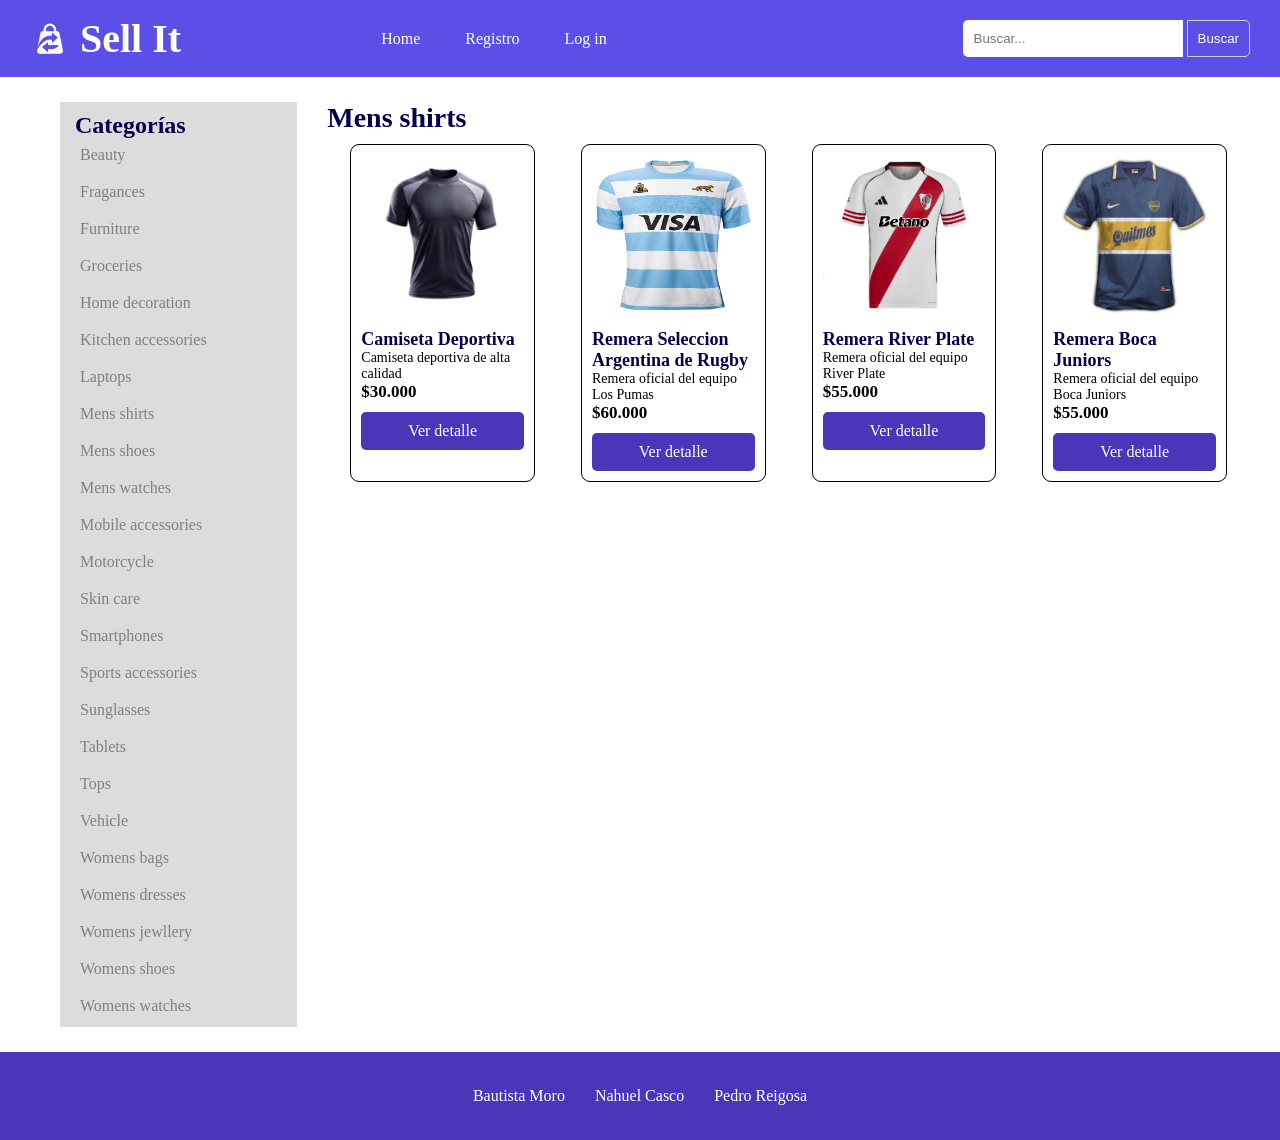
==== category.html @ 007c06e4 "ajustando ultimos detalles" ====
<!DOCTYPE html>
<html lang="en">
<head>
    <meta charset="UTF-8">
    <meta name="viewport" content="width=device-width, initial-scale=1.0">
    <title>Sell It - Categorías</title>
    <link rel="stylesheet" href="./css/stylesheets.css">
</head>
<body>
  <header>
        <a href="./index.html"><img src="./img/logo_de_sell_it.png" alt="Logo" class="logo"></a>
        <span class="sellit"><b>Sell It</b></span>
        <nav class="headernav">
            <ul>
               <li><a href="./index.html">Home</a></li>
                <li><a href="./register.html">Registro</a></li>
                <li><a href="./login.html">Log in</a></li>
            </ul>
        </nav>
        <form class="formsearch" action="./search.html" method="get">
            <input type="text" name="search" placeholder="Buscar...">
            <button type="submit">Buscar</button>
        </form>

    </header>
    <main class="maincat">
        <aside>
            <h2>Categorías</h2>
            <nav class="asidenav">
                <ul>
                    <li><a href="./category.html">Beauty</a></li>
                    <li><a href="./category.html">Fragances</a></li>
                    <li><a href="./category.html">Furniture</a></li>
                    <li><a href="./category.html">Groceries</a></li>
                    <li><a href="./category.html">Home decoration</a></li>
                    <li><a href="./category.html">Kitchen accessories</a></li>
                    <li><a href="./category.html">Laptops</a></li>
                    <li><a href="./category.html">Mens shirts</a></li>
                    <li><a href="./category.html">Mens shoes</a></li>
                    <li><a href="./category.html">Mens watches</a></li>
                    <li><a href="./category.html">Mobile accessories</a></li>
                    <li><a href="./category.html">Motorcycle</a></li>
                    <li><a href="./category.html">Skin care</a></li>
                    <li><a href="./category.html">Smartphones</a></li>
                    <li><a href="./category.html">Sports accessories</a></li>
                    <li><a href="./category.html">Sunglasses</a></li>
                    <li><a href="./category.html">Tablets</a></li>
                    <li><a href="./category.html">Tops</a></li>
                    <li><a href="./category.html">Vehicle</a></li>
                    <li><a href="./category.html">Womens bags</a></li>
                    <li><a href="./category.html">Womens dresses</a></li>
                    <li><a href="./category.html">Womens jewllery</a></li>
                    <li><a href="./category.html">Womens shoes</a></li>
                    <li><a href="./category.html">Womens watches</a></li>
            </ul>
        </nav>
    </aside>
    
       <section>
        <h2 class="masvendidoscat">Mens shirts</h2>
        <div class="productcat">
            <article class="producto">
                <img src="./img/camiseta.webp" alt="Camiseta">
                <h3>Camiseta Deportiva</h3>
                <p class="descripcion">Camiseta deportiva de alta calidad</p>
                <p class="precio">$30.000</p>
                <a href="./product.html">Ver detalle</a>
            </article>

            <article class="producto">
                <img src="./img/remera_pumas.webp" alt="Remera pumas">
                <h3>Remera Seleccion Argentina de Rugby</h3>
                <p class="descripcion">Remera oficial del equipo Los Pumas</p>
                <p class="precio">$60.000</p>
                <a href="./product.html">Ver detalle</a>
            </article>

            <article class="producto">
                <img src="./img/remera_river.png" alt="Remera River">
                <h3>Remera River Plate</h3>
                <p class="descripcion">Remera oficial del equipo River Plate</p>
                <p class="precio">$55.000</p>
                <a href="./product.html">Ver detalle</a>
            </article>

            <article class="producto">
                <img src="./img/remera_boca.webp" alt="Remera Boca">
                <h3>Remera Boca Juniors</h3>
                <p class="descripcion">Remera oficial del equipo Boca Juniors</p>
                <p class="precio">$55.000</p>
                <a href="./product.html">Ver detalle</a> 
            </article>
        </div>
    </section>
    </main>
    <footer>
        <p>Bautista Moro</p>
        <p>Nahuel Casco</p>
        <p>Pedro Reigosa</p>
    </footer>
</body>
</html>
---- css/stylesheets.css ----
* {
margin: 0;
padding: 0;
box-sizing: border-box;
}
ul{
    list-style: none;
    padding: 0px;
}
a{
    text-decoration: none;
}
/* Index Html */
header{
background-color: #5b4fe8;
padding: 15px 30px;
display: flex;
align-items: center;
}
header a{
    display: flex;
    align-items: center;
}
.logo{
    width: 40px;
}
.imglogo{
    display: flex;
}
.headernav{
    margin-left: 200px;
}
.headernav ul{
    display: flex;
    padding: 0;
    margin: 0;
}
.headernav li{
    margin-right: 25px;
}
.headernav a{
    display: flex;
    color: white;
    margin-right: 20px;
    align-items: center;
}
.sellit{
    color: white;
    font-size: 40px;
    margin-left: 10px;
}
.formsearch{
    margin-left: auto;
}
.formsearch input{
    width: 220px;
    padding: 10px;
    border-radius: 5px 0 0 5px;
    border: 1px solid transparent;
}
.formsearch button{
    padding: 10px;
    border-radius: 0 5px 5px 0;
    color: white;
    background-color: #5b4fe8;
    border: 1px solid lightgray;
}
main{
    display: flex;
    padding: 25px 30px;
    max-width: 1600px;
}
aside{
    width: 280px;
    background-color:gainsboro;
    margin-right: 30px;
    margin-left: 30px;
}
aside h2{
    color:#06004c;
    margin-left: 15px;
    margin-right: 0px;
    margin-top: 10px;
}
.asidenav li{
    margin-bottom: 5px;
    padding: 7px 20px;
}
.asidenav a{
    color:grey;
}
.slogan{
    margin-bottom: 30px;
    padding: 40px;
    color: white;
    border-radius: 10px;
    background-image: url("../img/slogan.png");
    background-size: cover;
    background-position: center;
}
.slogan h1{
    font-size: 35px;
    margin-top: 0px;
    margin-bottom: 5px;
}
.slogan p{
    font-size: 18px;
    margin-bottom: 15px;
}
.slogan a{
    display: inline-block;
    padding: 10px 20px;
    margin-top: 10px;
    border-radius: 5px;
    background-color: #5b40df;
    color: white;
}
.contenedor{
    width: 80%;
}
.aleatorios, .masvendidos{
    margin-bottom: 40px;
    display: flex;
    flex-wrap: wrap;
    justify-content: space-between;
}
.aleatorios h2, .masvendidos h2{
    color:#06004c;
    font-size: 28px;
    margin-bottom: 15px;
}
.aleatorios img, .masvendidos img{
    background-color: lightgray;
}
.producto{
    display: inline-block;
    width: 20%;
    padding: 10px;
    margin: 10px;
    border-radius: 9px;
    border: 1px solid;
    
    
}
.producto img{
    width: 100%;
    height:160px;
    margin-bottom: 10px;
    border-radius: 5px;
}
.producto h3{
    color: #06004c;
    font-size: 18px;
}
.descripcion{
    font-size: 14px;
}

.producto a{
    display: block;
    color: white;
    background-color: #4b35b8;
    text-align: center;
    padding: 10px;
    margin-top: 10px;
    border-radius: 5px;
}
footer{
    background-color: #4b35b8;
    color:white;
    display: flex;
    padding: 20px;
    text-align: center;
    justify-content: center;
}
footer p{
    margin: 15px;
    justify-content: center;
}
.login, .register{
    background-color: white;
    padding: 8px;
    margin-bottom: 20px;
    height: 500px;
    
}
.formulario-login, .formulario-register{
    margin: auto;
    border: 1px solid black;
    padding: 30px;
    width: 100%;
    max-width: 350px;
    text-align: center;
    background-color: white;
}
.main-register{
    display: flex;
    justify-items: center;
}
.formulario {
    margin-bottom: 15px;
    text-align: left;
}

.formulario{
    margin-bottom: 5px;
    color: black;
    font-weight: bold;
}
.input {
    width: 100%;
    padding: 8px;
    border: 1px solid gray;
    color: black;
}
.boton-login {
    width: 100%;
    padding: 10px;
    margin-top: 10px;
    border: 1px solid black;
    font-weight: bold;
}
.masvendidoscat{
        color:#06004c;
    font-size: 28px;
}
.productcat{
    margin-bottom: 40px;
    display: flex;
    flex-wrap: wrap;
    justify-content: space-around;

}

.zapatillasx{
    width: 60%;
    height: 600px;
    padding: 10px;
    margin-bottom: 20px;
}



.preciox{
    color: black;
    font-size: 27px;
    font-weight: bold;
    margin: 10px;
    
   
}

.titulozapas{
    color: black;
    font-weight: bold;
    font-size: 40px;
    text-align: left;
}

.resutladossearch{
    display: flex;
    flex-wrap: nowrap;
    justify-content: space-around;
    align-items: flex-start;  
}
.precio{
    color: black;
    font-weight: bold;
    font-size: 17px;

}


.marcax, .stock, .categoria{
    margin-bottom: 8px;
}

.listadetags{
    list-style: none;
    padding:0px;
    margin-top: 10px;
}
.listadetags li{
    background-color: #eeeaff;
    color: #4b35b8;
    display: inline-block;
    margin-right: 5px;
    border-radius: 5px;
    padding: 6px 10px;
}

.reviews{
    max-width: 1100px;
    margin: 30px auto;
}
.reviews h2{
    color: #06004c;
    font-size: 28px;
    margin-bottom: 15px;
}


.rating{
    color: #4b35b8;
    margin-bottom: 8px;
    font-weight: bold;
}

.comentario{
    margin-bottom: 10px;
}
.usuariox{
    font-weight: bold;
    color: #333333;
}
.fecha{
    font-weight: bold ;
}


.productox{
    padding: 25px;
    margin: 0 auto;
    max-width: 1100px;
}
.review{
    margin: 30px;
    padding: 10px;
    border: 2px solid;
    border-color:#4b35b8 ;
}

body{
    background-color: white;
}

/* CELULAR */

@media (max-width: 480px) {

    header{
        padding: 15px;
        height: 10%;
        width: 100%;
        display: flex;
        flex-direction: column;
        justify-content: center;
        align-items: center;

    }
    .headernav{
        align-self: center;
        margin: 0px;
        margin-bottom: 10px;
    }

    .producto{
        flex-wrap: nowrap;
        width: 100%;
        padding: 15px;

    }

    main{
        width: 480px;
        padding: 15px;
        flex-direction:column;
        display: flex;
        flex-wrap: wrap;
    }
    aside{
        width: 100%;
        margin-left: 0;
    }

    .asidenav{
        max-width: 100%;
    }

    aside ul{
        display: flex;
        max-width: 100%;
        flex-direction: row;
        flex-wrap: wrap;
    }
    aside li{
        background-color: #5b4fe8;
        border-radius: 8px;
        margin: 2px;
        color: white;
    }
    .asidenav a{
        color: white;
    }
    .contenedor{
        width: 450px;
    }
    .slogan{
        display: none;
    }
    .producto img{
        height: 300px;
    }

    .formsearch{
        margin: auto;
    }


    .formulario-login, .formulario-register{
        margin: 10px;
        height: 50%;
        width: 70%; 
    }

    .nav ul{
        height: 50%;
        width: 50%;
    }
}
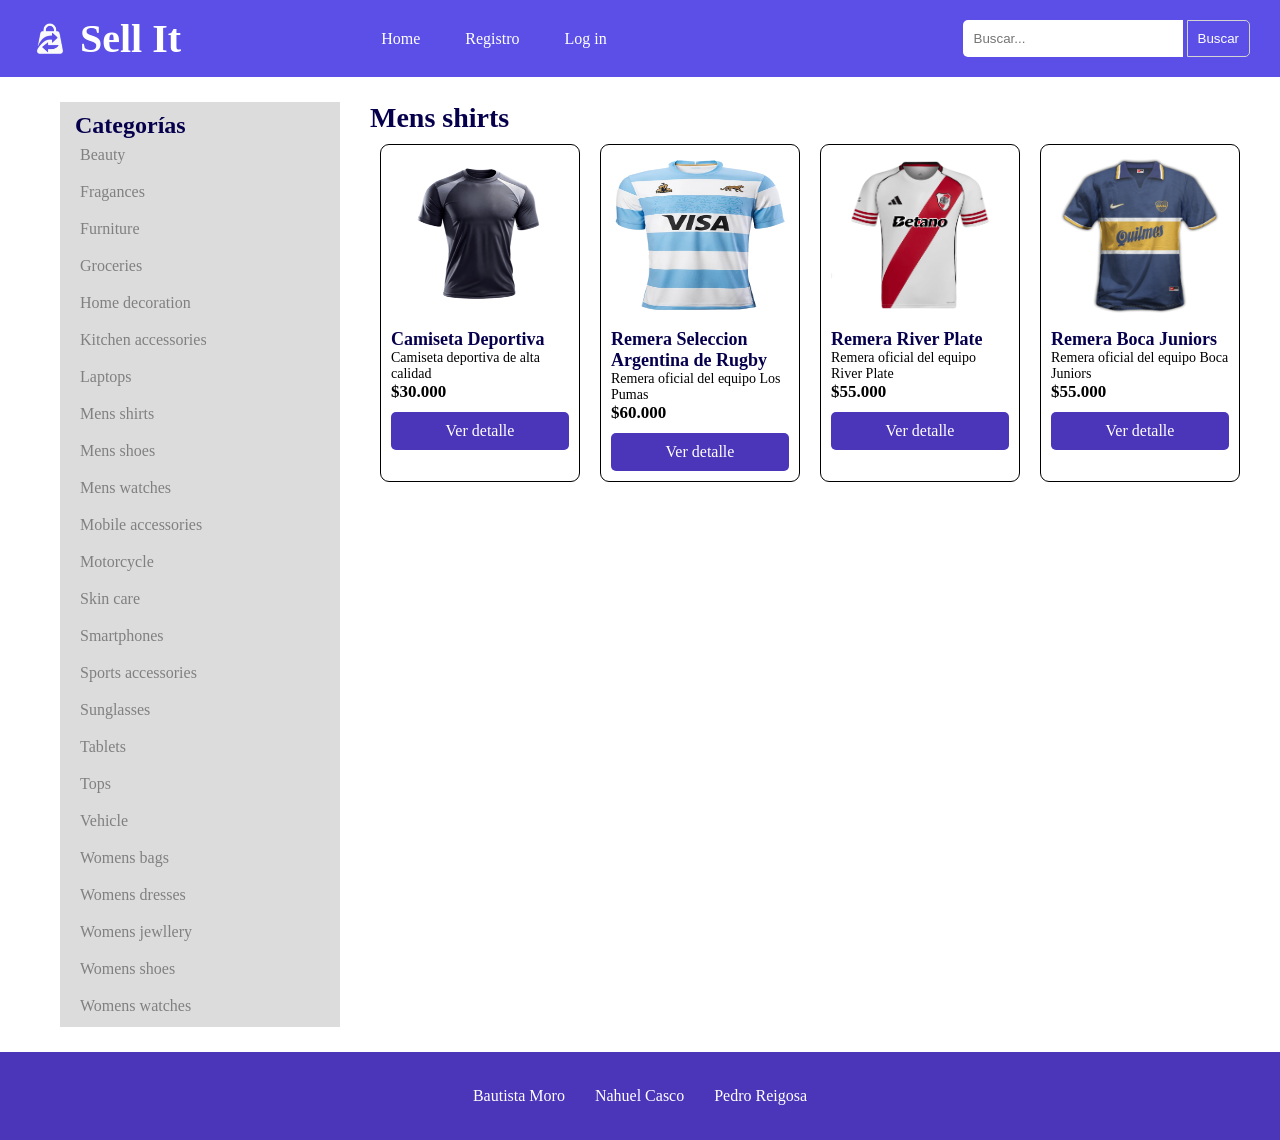
==== commit 7e700a3a: "cambie algunas etiquetas que estaban mal y corregi errores en html, agregue el value a los inputs" ====
--- a/category.html
+++ b/category.html
@@ -94,9 +94,11 @@
     </section>
     </main>
     <footer>
-        <p>Bautista Moro</p>
-        <p>Nahuel Casco</p>
-        <p>Pedro Reigosa</p>
+        <ul>
+            <li>Bautista Moro</li>
+            <li>Nahuel Casco</li>
+            <li>Pedro Reigosa</li>
+        </ul>
     </footer>
 </body>
 </html>
--- a/css/stylesheets.css
+++ b/css/stylesheets.css
@@ -116,7 +116,7 @@
     color: white;
 }
 .contenedor{
-    width: 80%;
+    width: 1100px;
 }
 .aleatorios, .masvendidos{
     margin-bottom: 40px;
@@ -134,13 +134,12 @@
 }
 .producto{
     display: inline-block;
-    width: 20%;
+    width: 200px;
     padding: 10px;
     margin: 10px;
     border-radius: 9px;
     border: 1px solid;
-    
-    
+    align-items: flex-start;
 }
 .producto img{
     width: 100%;
@@ -173,9 +172,12 @@
     text-align: center;
     justify-content: center;
 }
-footer p{
+
+footer ul{
+    display: flex;
+}
+footer li{
     margin: 15px;
-    justify-content: center;
 }
 .login, .register{
     background-color: white;
@@ -263,6 +265,14 @@
     justify-content: space-around;
     align-items: flex-start;  
 }
+.leyenda-search, .titulo-search{
+    margin-bottom: 20px;
+    display: flex;
+    display: inline-block;
+    color: #4b35b8;
+    font-weight: bold;
+    padding: 6px 10px;
+}
 .precio{
     color: black;
     font-weight: bold;
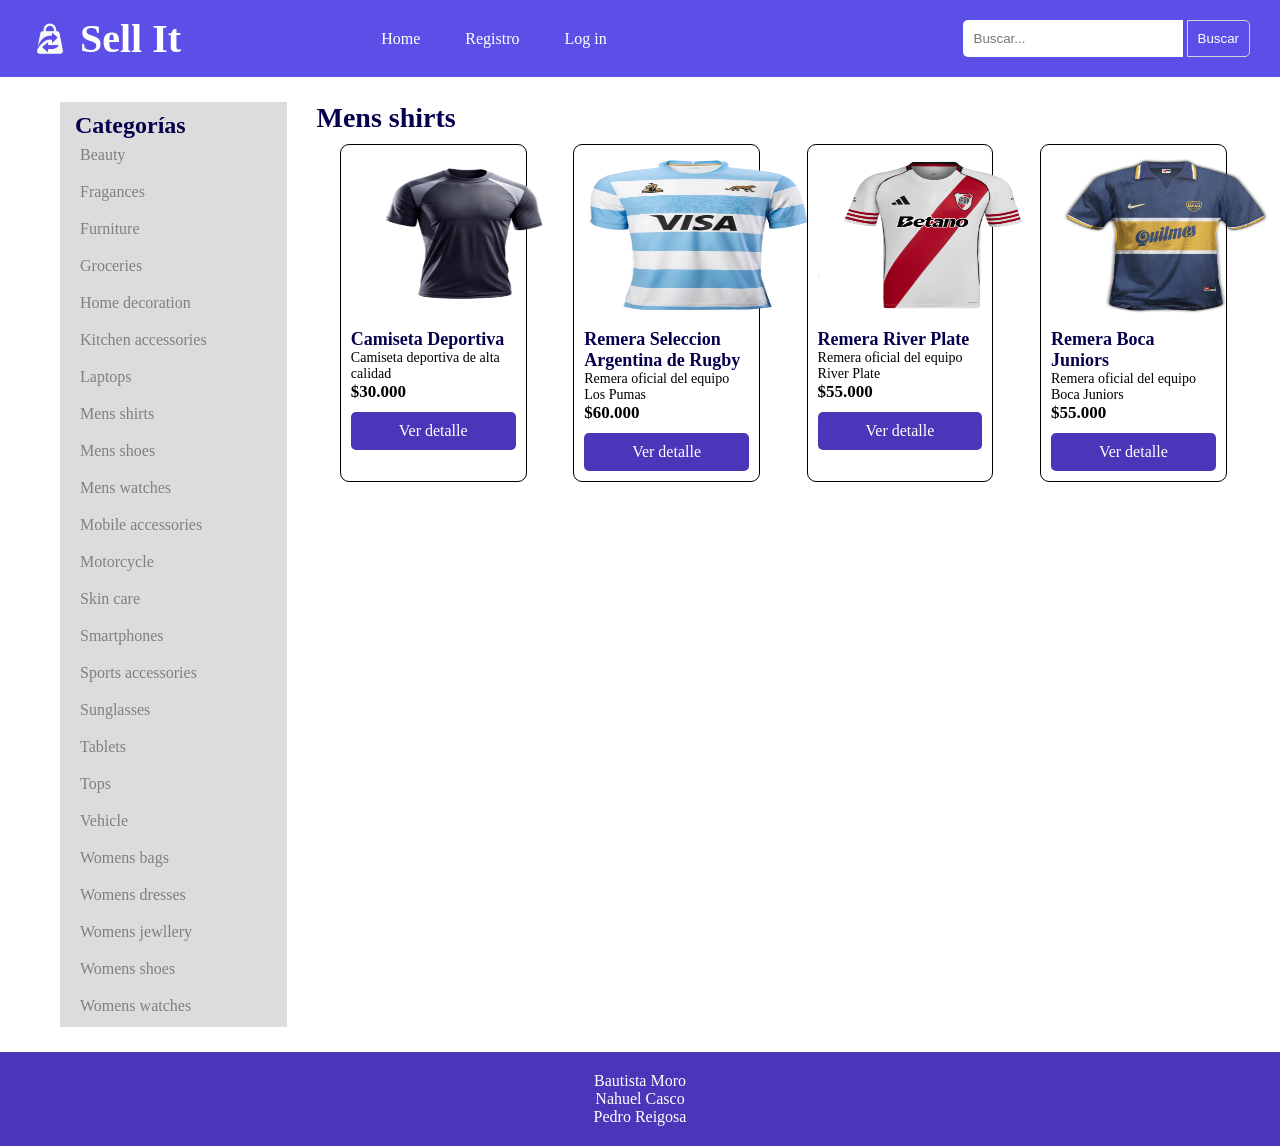
==== commit a4678a12: "cree la carpeta js y conecte cada js con su html" ====
--- a/category.html
+++ b/category.html
@@ -100,5 +100,6 @@
             <li>Pedro Reigosa</li>
         </ul>
     </footer>
+    <script src="./js/category.js"></script>
 </body>
 </html>
--- a/css/stylesheets.css
+++ b/css/stylesheets.css
@@ -116,7 +116,7 @@
     color: white;
 }
 .contenedor{
-    width: 1100px;
+    width: 2000px;
 }
 .aleatorios, .masvendidos{
     margin-bottom: 40px;
@@ -134,15 +134,15 @@
 }
 .producto{
     display: inline-block;
-    width: 200px;
+    width: 20%;
     padding: 10px;
     margin: 10px;
     border-radius: 9px;
-    border: 1px solid;
-    align-items: flex-start;
+    border: 1px solid;    
+    
 }
 .producto img{
-    width: 100%;
+    width: 230px;
     height:160px;
     margin-bottom: 10px;
     border-radius: 5px;
@@ -164,6 +164,7 @@
     margin-top: 10px;
     border-radius: 5px;
 }
+
 footer{
     background-color: #4b35b8;
     color:white;
@@ -171,13 +172,12 @@
     padding: 20px;
     text-align: center;
     justify-content: center;
-}
-
-footer ul{
-    display: flex;
-}
-footer li{
+    }
+
+footer p{
     margin: 15px;
+    justify-content: center;
+
 }
 .login, .register{
     background-color: white;
@@ -190,7 +190,7 @@
     margin: auto;
     border: 1px solid black;
     padding: 30px;
-    width: 100%;
+    width: 600px;
     max-width: 350px;
     text-align: center;
     background-color: white;
@@ -210,13 +210,13 @@
     font-weight: bold;
 }
 .input {
-    width: 100%;
+    width: 300px;
     padding: 8px;
     border: 1px solid gray;
     color: black;
 }
 .boton-login {
-    width: 100%;
+    width: 300px;
     padding: 10px;
     margin-top: 10px;
     border: 1px solid black;
@@ -235,7 +235,7 @@
 }
 
 .zapatillasx{
-    width: 60%;
+    width: 650px;
     height: 600px;
     padding: 10px;
     margin-bottom: 20px;
@@ -265,14 +265,6 @@
     justify-content: space-around;
     align-items: flex-start;  
 }
-.leyenda-search, .titulo-search{
-    margin-bottom: 20px;
-    display: flex;
-    display: inline-block;
-    color: #4b35b8;
-    font-weight: bold;
-    padding: 6px 10px;
-}
 .precio{
     color: black;
     font-weight: bold;
@@ -281,9 +273,10 @@
 }
 
 
-.marcax, .stock, .categoria{
-    margin-bottom: 8px;
-}
+.marcax, .stock, .categoria, .tagss {
+    font-weight: bold;
+}
+
 
 .listadetags{
     list-style: none;
@@ -325,6 +318,7 @@
 }
 .fecha{
     font-weight: bold ;
+    font-family:italic;
 }
 
 
@@ -351,7 +345,7 @@
     header{
         padding: 15px;
         height: 10%;
-        width: 100%;
+        width: 480px;
         display: flex;
         flex-direction: column;
         justify-content: center;
@@ -365,11 +359,24 @@
     }
 
     .producto{
-        flex-wrap: nowrap;
-        width: 100%;
-        padding: 15px;
-
-    }
+        flex-wrap: wrap;
+        display: inlin;
+        width: 500px;
+        padding: 10px;
+        width: 350px;
+
+    }
+
+    
+    .producto img{
+        width: 300px;
+        height:160px;
+        margin-bottom: 10px;
+        border-radius: 5px;
+       
+    }
+
+    
 
     main{
         width: 480px;
@@ -408,9 +415,7 @@
     .slogan{
         display: none;
     }
-    .producto img{
-        height: 300px;
-    }
+    
 
     .formsearch{
         margin: auto;
@@ -419,12 +424,11 @@
 
     .formulario-login, .formulario-register{
         margin: 10px;
-        height: 50%;
-        width: 70%; 
-    }
-
-    .nav ul{
-        height: 50%;
-        width: 50%;
+        height: 250px;
+    }
+
+  
+    .zapatillasx{
+        width: 350px;
     }
 }
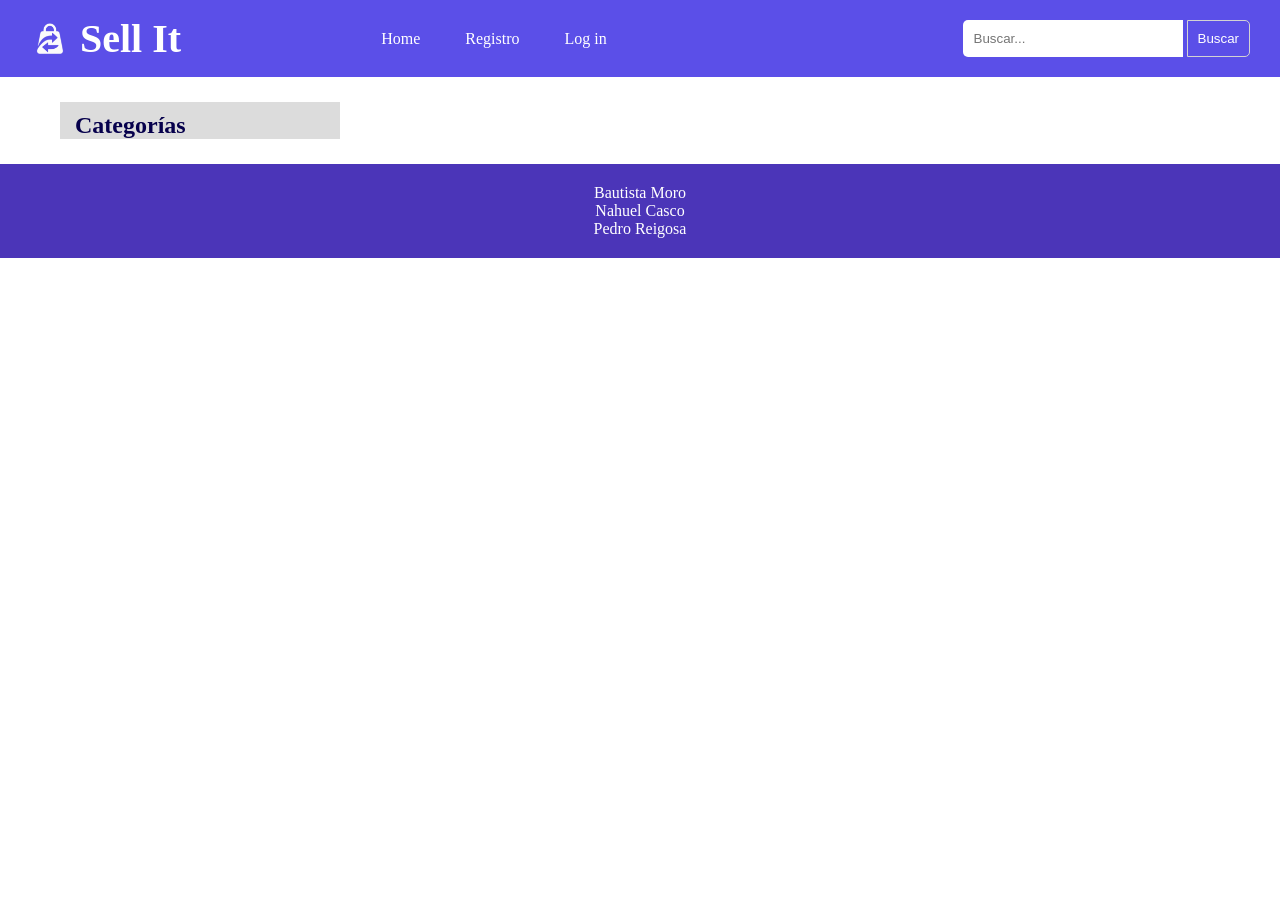
==== commit b6d91775: "avances" ====
--- a/category.html
+++ b/category.html
@@ -27,69 +27,16 @@
         <aside>
             <h2>Categorías</h2>
             <nav class="asidenav">
-                <ul>
-                    <li><a href="./category.html">Beauty</a></li>
-                    <li><a href="./category.html">Fragances</a></li>
-                    <li><a href="./category.html">Furniture</a></li>
-                    <li><a href="./category.html">Groceries</a></li>
-                    <li><a href="./category.html">Home decoration</a></li>
-                    <li><a href="./category.html">Kitchen accessories</a></li>
-                    <li><a href="./category.html">Laptops</a></li>
-                    <li><a href="./category.html">Mens shirts</a></li>
-                    <li><a href="./category.html">Mens shoes</a></li>
-                    <li><a href="./category.html">Mens watches</a></li>
-                    <li><a href="./category.html">Mobile accessories</a></li>
-                    <li><a href="./category.html">Motorcycle</a></li>
-                    <li><a href="./category.html">Skin care</a></li>
-                    <li><a href="./category.html">Smartphones</a></li>
-                    <li><a href="./category.html">Sports accessories</a></li>
-                    <li><a href="./category.html">Sunglasses</a></li>
-                    <li><a href="./category.html">Tablets</a></li>
-                    <li><a href="./category.html">Tops</a></li>
-                    <li><a href="./category.html">Vehicle</a></li>
-                    <li><a href="./category.html">Womens bags</a></li>
-                    <li><a href="./category.html">Womens dresses</a></li>
-                    <li><a href="./category.html">Womens jewllery</a></li>
-                    <li><a href="./category.html">Womens shoes</a></li>
-                    <li><a href="./category.html">Womens watches</a></li>
-            </ul>
+                <ul class="lista-categorias">
+                </ul>
+                   
         </nav>
     </aside>
     
        <section>
-        <h2 class="masvendidoscat">Mens shirts</h2>
-        <div class="productcat">
-            <article class="producto">
-                <img src="./img/camiseta.webp" alt="Camiseta">
-                <h3>Camiseta Deportiva</h3>
-                <p class="descripcion">Camiseta deportiva de alta calidad</p>
-                <p class="precio">$30.000</p>
-                <a href="./product.html">Ver detalle</a>
-            </article>
-
-            <article class="producto">
-                <img src="./img/remera_pumas.webp" alt="Remera pumas">
-                <h3>Remera Seleccion Argentina de Rugby</h3>
-                <p class="descripcion">Remera oficial del equipo Los Pumas</p>
-                <p class="precio">$60.000</p>
-                <a href="./product.html">Ver detalle</a>
-            </article>
-
-            <article class="producto">
-                <img src="./img/remera_river.png" alt="Remera River">
-                <h3>Remera River Plate</h3>
-                <p class="descripcion">Remera oficial del equipo River Plate</p>
-                <p class="precio">$55.000</p>
-                <a href="./product.html">Ver detalle</a>
-            </article>
-
-            <article class="producto">
-                <img src="./img/remera_boca.webp" alt="Remera Boca">
-                <h3>Remera Boca Juniors</h3>
-                <p class="descripcion">Remera oficial del equipo Boca Juniors</p>
-                <p class="precio">$55.000</p>
-                <a href="./product.html">Ver detalle</a> 
-            </article>
+        <h2 class="titulo-categoria"></h2>
+        <div class="productos-categoria">
+            
         </div>
     </section>
     </main>
--- a/css/stylesheets.css
+++ b/css/stylesheets.css
@@ -94,7 +94,7 @@
     padding: 40px;
     color: white;
     border-radius: 10px;
-    background-image: url("../img/slogan.png");
+    background-image: url("../img/imagen-slogan-sell-it.png");
     background-size: cover;
     background-position: center;
 }
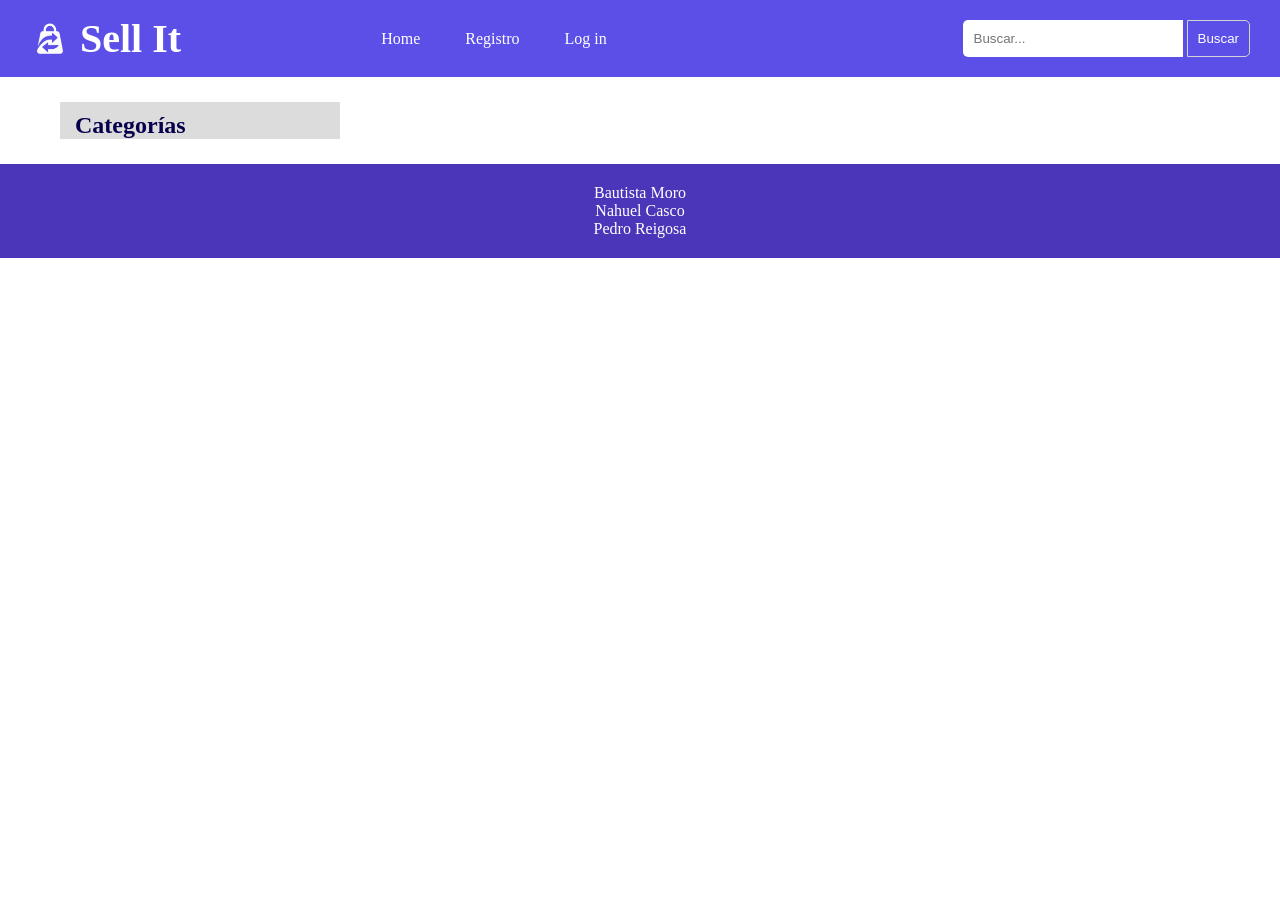
==== commit 7572a407: "hice el 7b, falta css" ====
--- a/category.html
+++ b/category.html
@@ -13,8 +13,10 @@
         <nav class="headernav">
             <ul>
                <li><a href="./index.html">Home</a></li>
-                <li><a href="./register.html">Registro</a></li>
-                <li><a href="./login.html">Log in</a></li>
+                <li class="item-registro"><a href="./register.html">Registro</a></li>
+                <li class="item-login"><a href="./login.html">Log in</a></li>
+                <li class="item-bienvenida" hidden><span id="bienvenida"></span></li>
+                <li class="item-logout" hidden><a href="#" id="logout">logout</a></li>
             </ul>
         </nav>
         <form class="formsearch" action="./search.html" method="get">
@@ -47,6 +49,7 @@
             <li>Pedro Reigosa</li>
         </ul>
     </footer>
+    <script src="./js/saludo.js"></script>
     <script src="./js/category.js"></script>
 </body>
 </html>
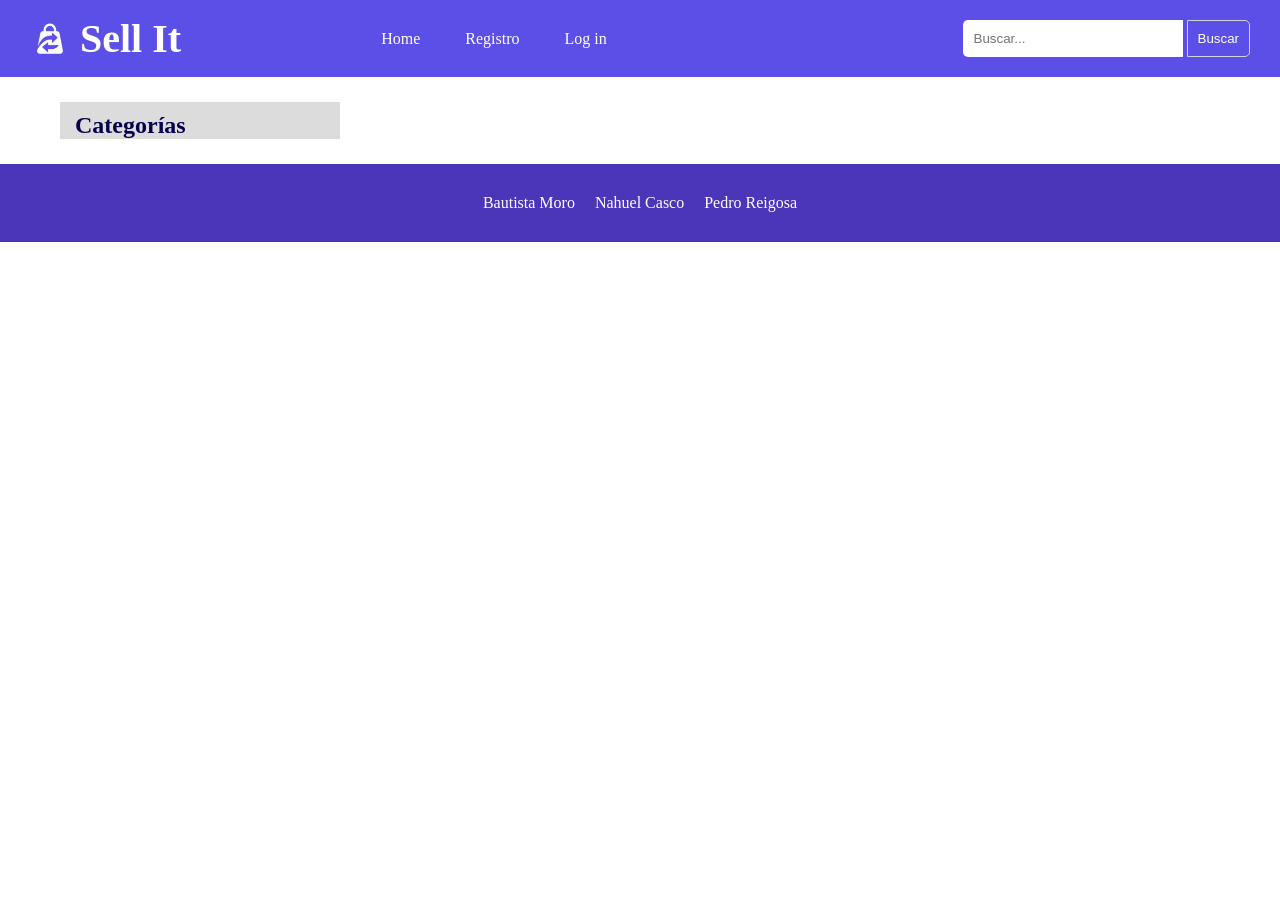
==== commit 85373988: "ejercicio 8 logout" ====
--- a/category.html
+++ b/category.html
@@ -50,6 +50,7 @@
         </ul>
     </footer>
     <script src="./js/saludo.js"></script>
+    <script src="./js/logout.js"></script>
     <script src="./js/category.js"></script>
 </body>
 </html>
--- a/css/stylesheets.css
+++ b/css/stylesheets.css
@@ -151,8 +151,8 @@
     color: #06004c;
     font-size: 18px;
 }
-.descripcion{
-    font-size: 14px;
+.producto-descripcion{
+    font-size: 18px;
 }
 
 .producto a{
@@ -173,11 +173,12 @@
     text-align: center;
     justify-content: center;
     }
-
-footer p{
-    margin: 15px;
-    justify-content: center;
-
+footer ul{
+    display: flex;
+}
+
+footer li{
+    margin: 10px;
 }
 .login, .register{
     background-color: white;
@@ -234,7 +235,7 @@
 
 }
 
-.zapatillasx{
+.producto-foto{
     width: 650px;
     height: 600px;
     padding: 10px;
@@ -243,7 +244,7 @@
 
 
 
-.preciox{
+.producto-precio{
     color: black;
     font-size: 27px;
     font-weight: bold;
@@ -252,7 +253,7 @@
    
 }
 
-.titulozapas{
+.producto-nombre{
     color: black;
     font-weight: bold;
     font-size: 40px;
@@ -273,17 +274,17 @@
 }
 
 
-.marcax, .stock, .categoria, .tagss {
-    font-weight: bold;
-}
-
-
-.listadetags{
+.producto-marca, .producto-stock, .producto-categoria, .tagss {
+    font-weight: bold;
+}
+
+
+.producto-tags{
     list-style: none;
     padding:0px;
     margin-top: 10px;
 }
-.listadetags li{
+.producto-tags li{
     background-color: #eeeaff;
     color: #4b35b8;
     display: inline-block;
@@ -327,7 +328,7 @@
     margin: 0 auto;
     max-width: 1100px;
 }
-.review{
+.producto-review{
     margin: 30px;
     padding: 10px;
     border: 2px solid;
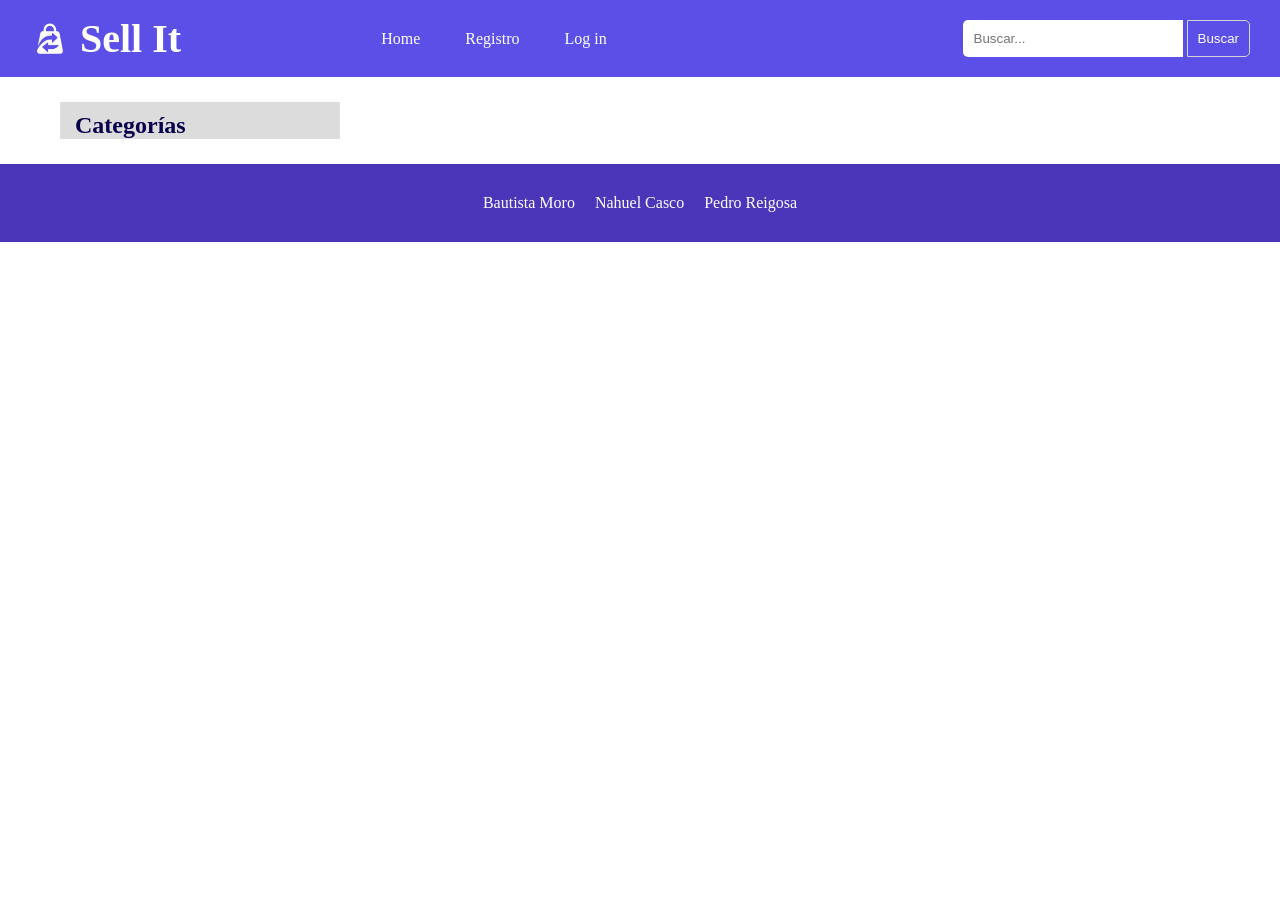
==== commit 2217ca22: "retoques en el search y los htmls" ====
--- a/category.html
+++ b/category.html
@@ -19,7 +19,7 @@
                 <li class="item-logout" hidden><a href="#" id="logout">logout</a></li>
             </ul>
         </nav>
-        <form class="formsearch" action="./search.html" method="get">
+        <form class="formsearch" action="./search-results.html" method="get">
             <input type="text" name="search" placeholder="Buscar...">
             <button type="submit">Buscar</button>
         </form>
--- a/css/stylesheets.css
+++ b/css/stylesheets.css
@@ -260,12 +260,7 @@
     text-align: left;
 }
 
-.resutladossearch{
-    display: flex;
-    flex-wrap: nowrap;
-    justify-content: space-around;
-    align-items: flex-start;  
-}
+
 .precio{
     color: black;
     font-weight: bold;
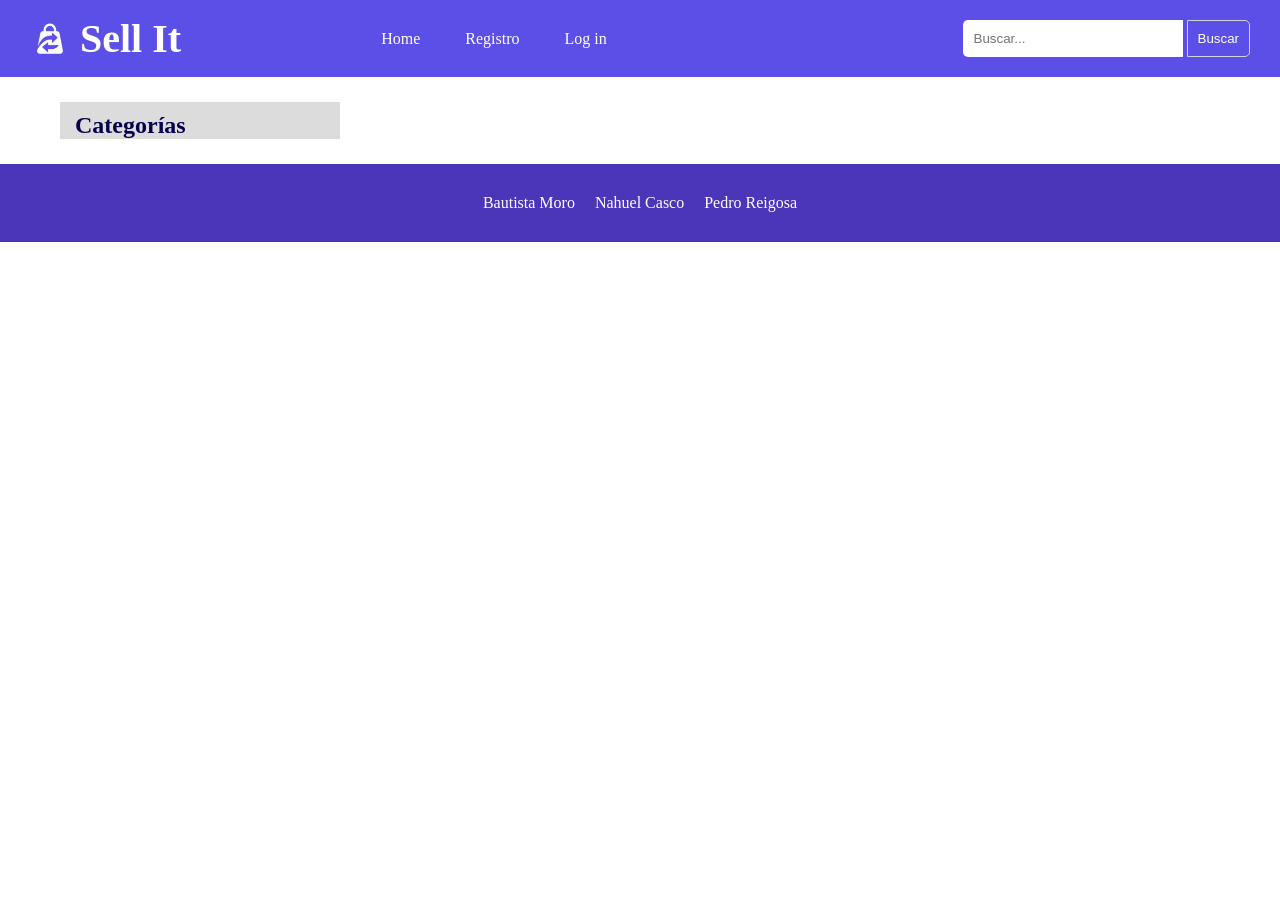
==== commit 6999bdb2: "ultimando detalles del html" ====
--- a/category.html
+++ b/category.html
@@ -1,5 +1,5 @@
 <!DOCTYPE html>
-<html lang="en">
+<html lang="es">
 <head>
     <meta charset="UTF-8">
     <meta name="viewport" content="width=device-width, initial-scale=1.0">
@@ -16,7 +16,7 @@
                 <li class="item-registro"><a href="./register.html">Registro</a></li>
                 <li class="item-login"><a href="./login.html">Log in</a></li>
                 <li class="item-bienvenida" hidden><span id="bienvenida"></span></li>
-                <li class="item-logout" hidden><a href="#" id="logout">logout</a></li>
+                <li class="item-logout" hidden><a href="#" id="logout">Log out</a></li>
             </ul>
         </nav>
         <form class="formsearch" action="./search-results.html" method="get">
--- a/css/stylesheets.css
+++ b/css/stylesheets.css
@@ -334,6 +334,9 @@
     background-color: white;
 }
 
+.headernav span {
+    color: white;
+}
 /* CELULAR */
 
 @media (max-width: 480px) {
